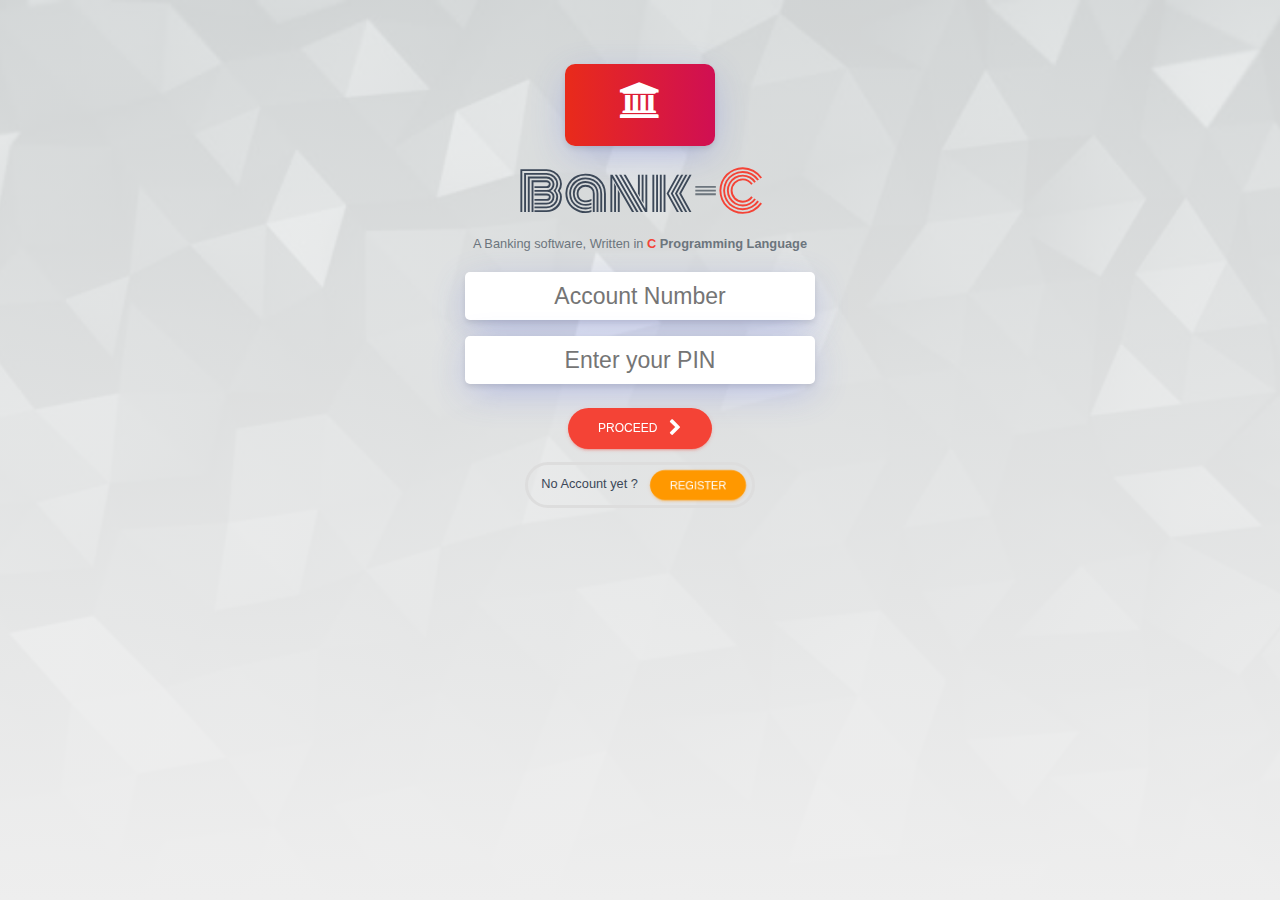
==== atm/index.html @ 01404378 "employed SCM" ====
<!DOCTYPE html>
<html>
<head>
	<title>ATM</title>
    <meta name="viewport" content="width=device-width, initial-scale=1, maximum-scale=1, user-scalable=0">
    <meta name="theme-color" content="#E92B1A">
	<link rel="stylesheet" href="./css/material-dashboard.css">
    <link rel="stylesheet" href="./css/font-awesome.css">
    <link rel="stylesheet" href="./css/atm.css">
    <link rel="stylesheet" href="./css/animate.css">
    <link href="https://fonts.googleapis.com/css?family=Monoton" rel="stylesheet">

</head>
<body class="px-3">

  <div class="animated" id="login">
  	 <center>
  	 	<div class="pt-3 animated">
  	 	<div class="pt-5">
  	     <div class="logo animated fadeInUp delay-100 px-0">		
  	 	  <h2 class="px-0 mx-0"><i class="fa fa-bank"></i></h2>
  	 	 </div>
  	 	</div>

  	 	<div class="animated fadeInUp delay-200">
  	 	 <h1 class="pt-3 logo-text">Bank<span class="text-muted">-</span><span class="text-danger">C</span></h1>
  	 	 <span class="text-muted small">
  	 	 	A Banking software, Written in <strong><span class="text-danger">C</span> Programming Language</strong>
  	 	 </span>
  	 	</div>

  	 </div>
  	    <input type="password" placeholder="Account Number" class="pin mt-3 animated fadeInUp delay-300">
  	 	<br>
  	 	<input type="password" placeholder="Enter your PIN" class="pin mt-3 animated fadeInUp delay-300">
  	 	<br>  
  	 	<button class="mt-4 btn btn-round btn-danger animated bounceIn delay-700" onclick="login()">Proceed <i class="fa fa-chevron-right ml-2"></i></button>

         <div class="mt-2 login-bar small pl-2 animated bounceIn delay-900">
            No Account yet ? <button class="btn btn-sm btn-round btn-warning ml-2" onclick="Openregister()">Register</button>
         </div>
  	 </center>
  </div>

<!-- register -->
  <div class="animated slideInRight delay-200 screen" id="register">
  	 <center>
  	 	<div class="pt-5">
  	 	<div class="pt-5">
  	         <h2 class="p-4 logo-text"><i class="fa fa-bank btn-just-icon nav-red btn"></i> Bank<span class="text-muted">-</span><span class="text-danger">C</span></h2>
  	 	 </div>
  	 	   <span class="text-muted"><i class="fa fa-circle text-danger"></i> Create an Account!</span>
  	 	</div>
  	    <input id="accName" type="text" placeholder="Account Name" class="data mt-3 animated fadeInUp delay-300">
  	 	<br>
  	 	<input id="ppin" type="text" placeholder="Enter your preferred PIN" class="data mt-3 animated fadeInUp delay-400">
      <br>
      <input id="cppin" type="text" placeholder="Confirm your preferred PIN" class="data mt-3 animated fadeInUp delay-400">

  	 	<br>  
  	 	<button  onclick="register();" class="mt-4 btn btn-round btn-danger animated bounceIn delay-700">Proceed <i class="fa fa-chevron-right ml-2"></i></button>

         <div class="mt-2 login-bar small pl-2 animated bounceIn delay-900">
            Already a Member? <button class="btn btn-sm btn-round btn-warning ml-2" onclick="Openlogin();">Login</button>
         </div>
  	 </center>
  </div>

 <!-- transactions -->
    <div class="screen animated fadeIn" id="app">
      <h3 class="p-4 logo-text"><i class="fa fa-bank btn-just-icon nav-red btn"></i> Bank<span class="text-muted">-</span><span class="text-danger">C</span></h3>

      <div class="logout-btn">
      	  <button class="btn btn-danger btn btn-sm btn-round" onclick="location.reload()">Log out <i class="fa fa-arrow-right"></i></button>
      </div>
               <h4 class="px-4">Welcome <strong>Bryce</strong>!</h4>

      <div class="row px-4">
      	  <div class="col-md-3 nav-red p-4 mx-2 mt-2 rounded text-white">
      	  	  <p><i class="fa fa-bullseye"></i> Balance</p>
      	  	  <hr>
      	  	  <h2>&#x20b1; 12,000</h2>
	      	  	  <ul class="p-0" style="list-style: none">
	      	  	  	 <li class="small"><i class="fa fa-circle text-warning"></i> Standard Savings Account</li>
	      	  	  </ul>
      	  	  <hr>
      	        <ul class="p-0" style="list-style: none">
	      	  	  	 <li class="small"><i class="fa fa-user-circle text-info"></i> Bryce Narciso C. Mercines</li>
	      	  	  	 <li class="small"><i class="fa fa-credit-card text-info"></i> 15-211-234</li>

	      	  	  </ul>
      	  	  	<button class="btn btn-warning btn-round btn-span" onclick="wdraw()"><i class="fa fa-minus-circle mr-2"></i> Withdraw</button>
      	  	  	<button class="btn btn-warning btn-round btn-span" onclick="deposit()"><i class="fa fa-plus-circle mr-2"></i> Deposit</button>
      	  	  	<button class="btn btn-warning btn-round btn-span" onclick="cpin()"><i class="fa fa-bars mr-2"></i> Change Pin</button>
      	  	  </div>


 <div class="col-md-8 text-muted">
 	        	 <div class="card">
                <div class="card-header card-header-danger">
                  <h4 class="card-title"><i class="fa fa-sitemap"></i> Transaction History</h4>
                  <p class="card-category">History of completed transactions</p>
                </div>
                <div class="card-body table-responsive">
                  <table class="table table-hover">
                    <thead class="text-warning">
                      <th><strong>Method</strong></th>
                      <th><strong>Intial Balance</strong></th>
                      <th><strong>Transaction amount</strong></th>
                      <th><strong>Post transaction balance</strong></th>
                      <th><strong>Date</strong></th>


                    </thead>
                    <tbody>

                      <tr>
                        <td><strong class="text-danger">Withdrawal</strong></td>
                        <td>&#x20b1; 14,000</td>
                        <td>&#x20b1; 2,000</td>
                        <td>&#x20b1; 12,000</td>
                        <td>9/09/2018</td>
                      </tr>

                       <tr>
                        <td><strong class="text-danger">Withdrawal</strong></td>
                        <td>&#x20b1; 14,000</td>
                        <td>&#x20b1; 2,000</td>
                        <td>&#x20b1; 12,000</td>
                        <td>9/09/2018</td>
                      </tr>

                       <tr>
                        <td><strong class="text-success">Deposit</strong></td>
                        <td>&#x20b1; 14,000</td>
                        <td>&#x20b1; 2,000</td>
                        <td>&#x20b1; 12,000</td>
                        <td>9/09/2018</td>
                      </tr>

                       <tr>
                        <td><strong class="text-danger">Withdrawal</strong></td>
                        <td>&#x20b1; 14,000</td>
                        <td>&#x20b1; 2,000</td>
                        <td>&#x20b1; 12,000</td>
                        <td>9/09/2018</td>
                      </tr>

                       <tr>
                        <td><strong class="text-danger">Withdrawal</strong></td>
                        <td>&#x20b1; 14,000</td>
                        <td>&#x20b1; 2,000</td>
                        <td>&#x20b1; 12,000</td>
                        <td>9/09/2018</td>
                      </tr>

                    </tbody>
                  </table>
                </div>
              </div>
            </div>

      	  	</div>
       </div>
       <script src="./js/toastify.js"></script>
       <script src="./js/swal.js"></script>
       <script src="./js/axios.js"></script>
       <script src="./js/atm.js"></script>
</body>
</html>
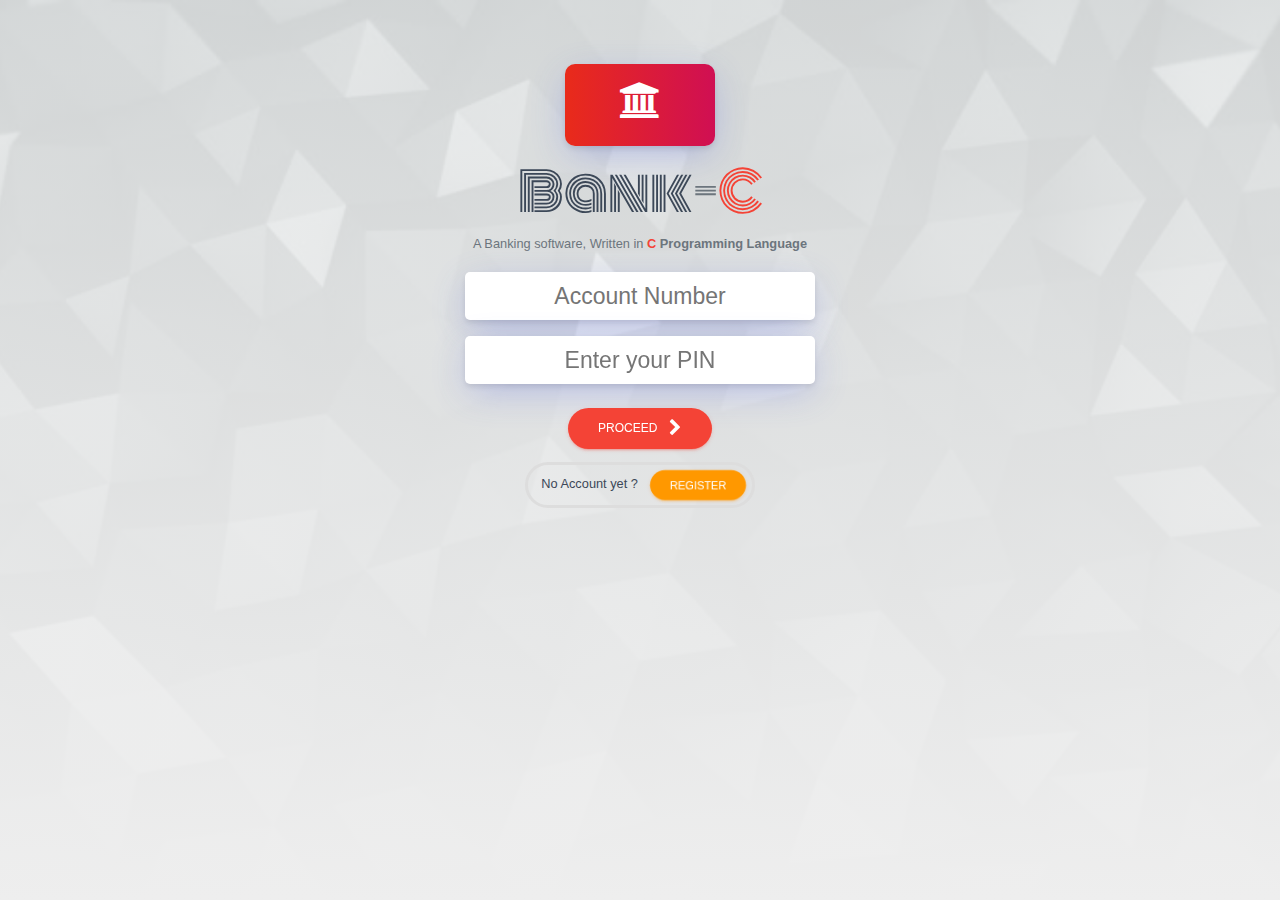
==== commit 454bcad7: "finished banking app" ====
--- a/atm/index.html
+++ b/atm/index.html
@@ -30,9 +30,9 @@
   	 	</div>
 
   	 </div>
-  	    <input type="password" placeholder="Account Number" class="pin mt-3 animated fadeInUp delay-300">
+  	    <input id="accNum" type="password" placeholder="Account Number" class="pin mt-3 animated fadeInUp delay-300">
   	 	<br>
-  	 	<input type="password" placeholder="Enter your PIN" class="pin mt-3 animated fadeInUp delay-300">
+  	 	<input id="pin" type="password" placeholder="Enter your PIN" class="pin mt-3 animated fadeInUp delay-300">
   	 	<br>  
   	 	<button class="mt-4 btn btn-round btn-danger animated bounceIn delay-700" onclick="login()">Proceed <i class="fa fa-chevron-right ml-2"></i></button>
 
@@ -45,17 +45,19 @@
 <!-- register -->
   <div class="animated slideInRight delay-200 screen" id="register">
   	 <center>
-  	 	<div class="pt-5">
+  	 	<div class="pt-1">
   	 	<div class="pt-5">
   	         <h2 class="p-4 logo-text"><i class="fa fa-bank btn-just-icon nav-red btn"></i> Bank<span class="text-muted">-</span><span class="text-danger">C</span></h2>
   	 	 </div>
   	 	   <span class="text-muted"><i class="fa fa-circle text-danger"></i> Create an Account!</span>
   	 	</div>
+        <input id="raccNum" type="text" placeholder="Account Number" class="data mt-3 animated fadeInUp delay-300">
+        <br>
   	    <input id="accName" type="text" placeholder="Account Name" class="data mt-3 animated fadeInUp delay-300">
   	 	<br>
-  	 	<input id="ppin" type="text" placeholder="Enter your preferred PIN" class="data mt-3 animated fadeInUp delay-400">
+  	 	<input id="ppin" type="password" placeholder="Enter your preferred PIN" class="data mt-3 animated fadeInUp delay-400">
       <br>
-      <input id="cppin" type="text" placeholder="Confirm your preferred PIN" class="data mt-3 animated fadeInUp delay-400">
+      <input id="cppin" type="password" placeholder="Confirm your preferred PIN" class="data mt-3 animated fadeInUp delay-400">
 
   	 	<br>  
   	 	<button  onclick="register();" class="mt-4 btn btn-round btn-danger animated bounceIn delay-700">Proceed <i class="fa fa-chevron-right ml-2"></i></button>
@@ -73,25 +75,25 @@
       <div class="logout-btn">
       	  <button class="btn btn-danger btn btn-sm btn-round" onclick="location.reload()">Log out <i class="fa fa-arrow-right"></i></button>
       </div>
-               <h4 class="px-4">Welcome <strong>Bryce</strong>!</h4>
+               <h4 class="px-4">Welcome <strong id="firstName">Bryce</strong>!</h4>
 
       <div class="row px-4">
-      	  <div class="col-md-3 nav-red p-4 mx-2 mt-2 rounded text-white">
+      	  <div class="col-md-3 nav-red p-4 mx-2 mt-2 rounded text-white" style="max-height: 400px;">
       	  	  <p><i class="fa fa-bullseye"></i> Balance</p>
       	  	  <hr>
-      	  	  <h2>&#x20b1; 12,000</h2>
+      	  	  <h2>&#x20b1; <span id="accbal">12,000</span></h2>
 	      	  	  <ul class="p-0" style="list-style: none">
 	      	  	  	 <li class="small"><i class="fa fa-circle text-warning"></i> Standard Savings Account</li>
 	      	  	  </ul>
       	  	  <hr>
       	        <ul class="p-0" style="list-style: none">
-	      	  	  	 <li class="small"><i class="fa fa-user-circle text-info"></i> Bryce Narciso C. Mercines</li>
-	      	  	  	 <li class="small"><i class="fa fa-credit-card text-info"></i> 15-211-234</li>
+	      	  	  	 <li class="small"><i class="fa fa-user-circle text-info"></i> <span id="uname">Bryce Narciso C. Mercines</span></li>
+	      	  	  	 <li class="small"><i class="fa fa-credit-card text-info"></i> <span id="accnum1">15-211-234</span></li>
 
 	      	  	  </ul>
       	  	  	<button class="btn btn-warning btn-round btn-span" onclick="wdraw()"><i class="fa fa-minus-circle mr-2"></i> Withdraw</button>
       	  	  	<button class="btn btn-warning btn-round btn-span" onclick="deposit()"><i class="fa fa-plus-circle mr-2"></i> Deposit</button>
-      	  	  	<button class="btn btn-warning btn-round btn-span" onclick="cpin()"><i class="fa fa-bars mr-2"></i> Change Pin</button>
+      	  	  	<!-- <button class="btn btn-warning btn-round btn-span" onclick="cpin()"><i class="fa fa-bars mr-2"></i> Change Pin</button> -->
       	  	  </div>
 
 
@@ -105,55 +107,14 @@
                   <table class="table table-hover">
                     <thead class="text-warning">
                       <th><strong>Method</strong></th>
-                      <th><strong>Intial Balance</strong></th>
+                      <th><strong>Initial Balance</strong></th>
                       <th><strong>Transaction amount</strong></th>
                       <th><strong>Post transaction balance</strong></th>
                       <th><strong>Date</strong></th>
 
 
                     </thead>
-                    <tbody>
-
-                      <tr>
-                        <td><strong class="text-danger">Withdrawal</strong></td>
-                        <td>&#x20b1; 14,000</td>
-                        <td>&#x20b1; 2,000</td>
-                        <td>&#x20b1; 12,000</td>
-                        <td>9/09/2018</td>
-                      </tr>
-
-                       <tr>
-                        <td><strong class="text-danger">Withdrawal</strong></td>
-                        <td>&#x20b1; 14,000</td>
-                        <td>&#x20b1; 2,000</td>
-                        <td>&#x20b1; 12,000</td>
-                        <td>9/09/2018</td>
-                      </tr>
-
-                       <tr>
-                        <td><strong class="text-success">Deposit</strong></td>
-                        <td>&#x20b1; 14,000</td>
-                        <td>&#x20b1; 2,000</td>
-                        <td>&#x20b1; 12,000</td>
-                        <td>9/09/2018</td>
-                      </tr>
-
-                       <tr>
-                        <td><strong class="text-danger">Withdrawal</strong></td>
-                        <td>&#x20b1; 14,000</td>
-                        <td>&#x20b1; 2,000</td>
-                        <td>&#x20b1; 12,000</td>
-                        <td>9/09/2018</td>
-                      </tr>
-
-                       <tr>
-                        <td><strong class="text-danger">Withdrawal</strong></td>
-                        <td>&#x20b1; 14,000</td>
-                        <td>&#x20b1; 2,000</td>
-                        <td>&#x20b1; 12,000</td>
-                        <td>9/09/2018</td>
-                      </tr>
-
+                    <tbody id="tlog">
                     </tbody>
                   </table>
                 </div>
--- a/atm/css/atm.css
+++ b/atm/css/atm.css
@@ -41,6 +41,7 @@
   background: linear-gradient(rgba(243, 246, 246, 0.86),#eee), url(../img/poly.jpg) top center;
 	background-size: cover;
 	height: 100vh;
+  position: relative;
 	overflow: hidden; 
 }
 
